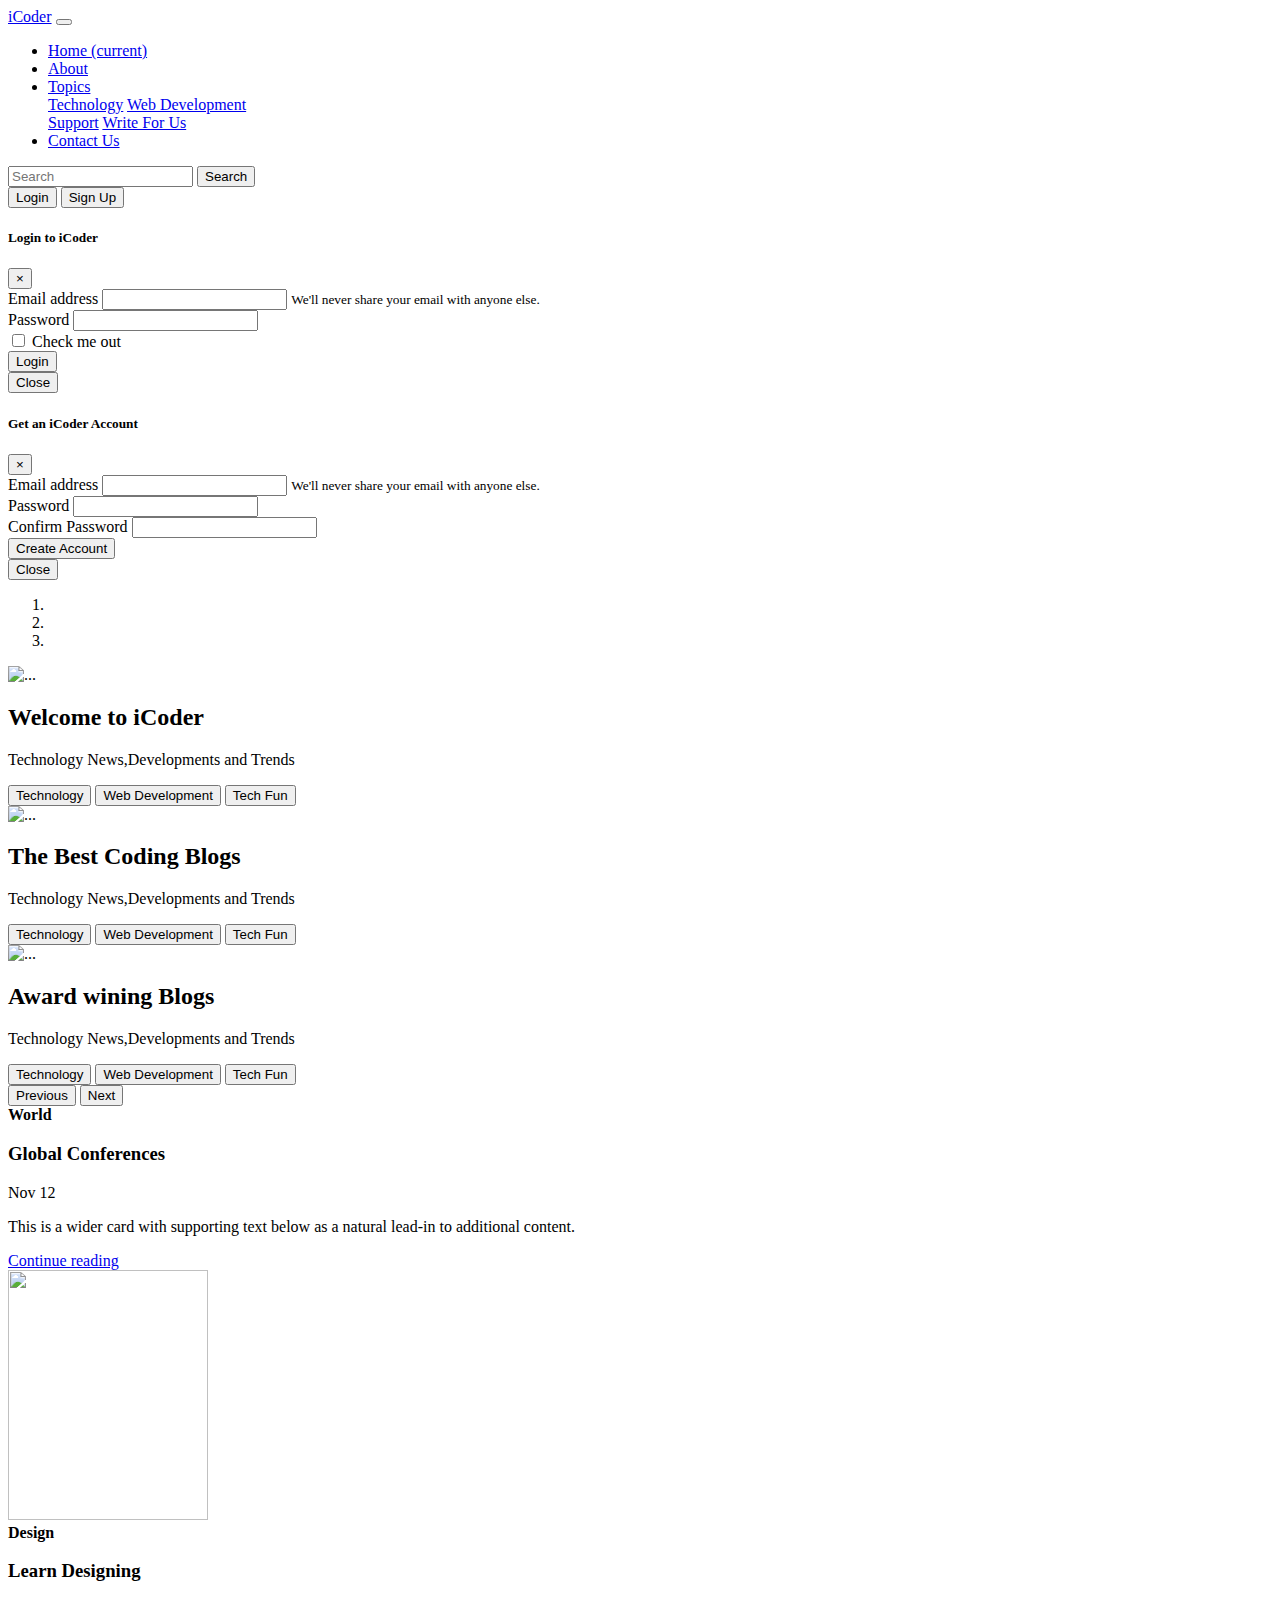
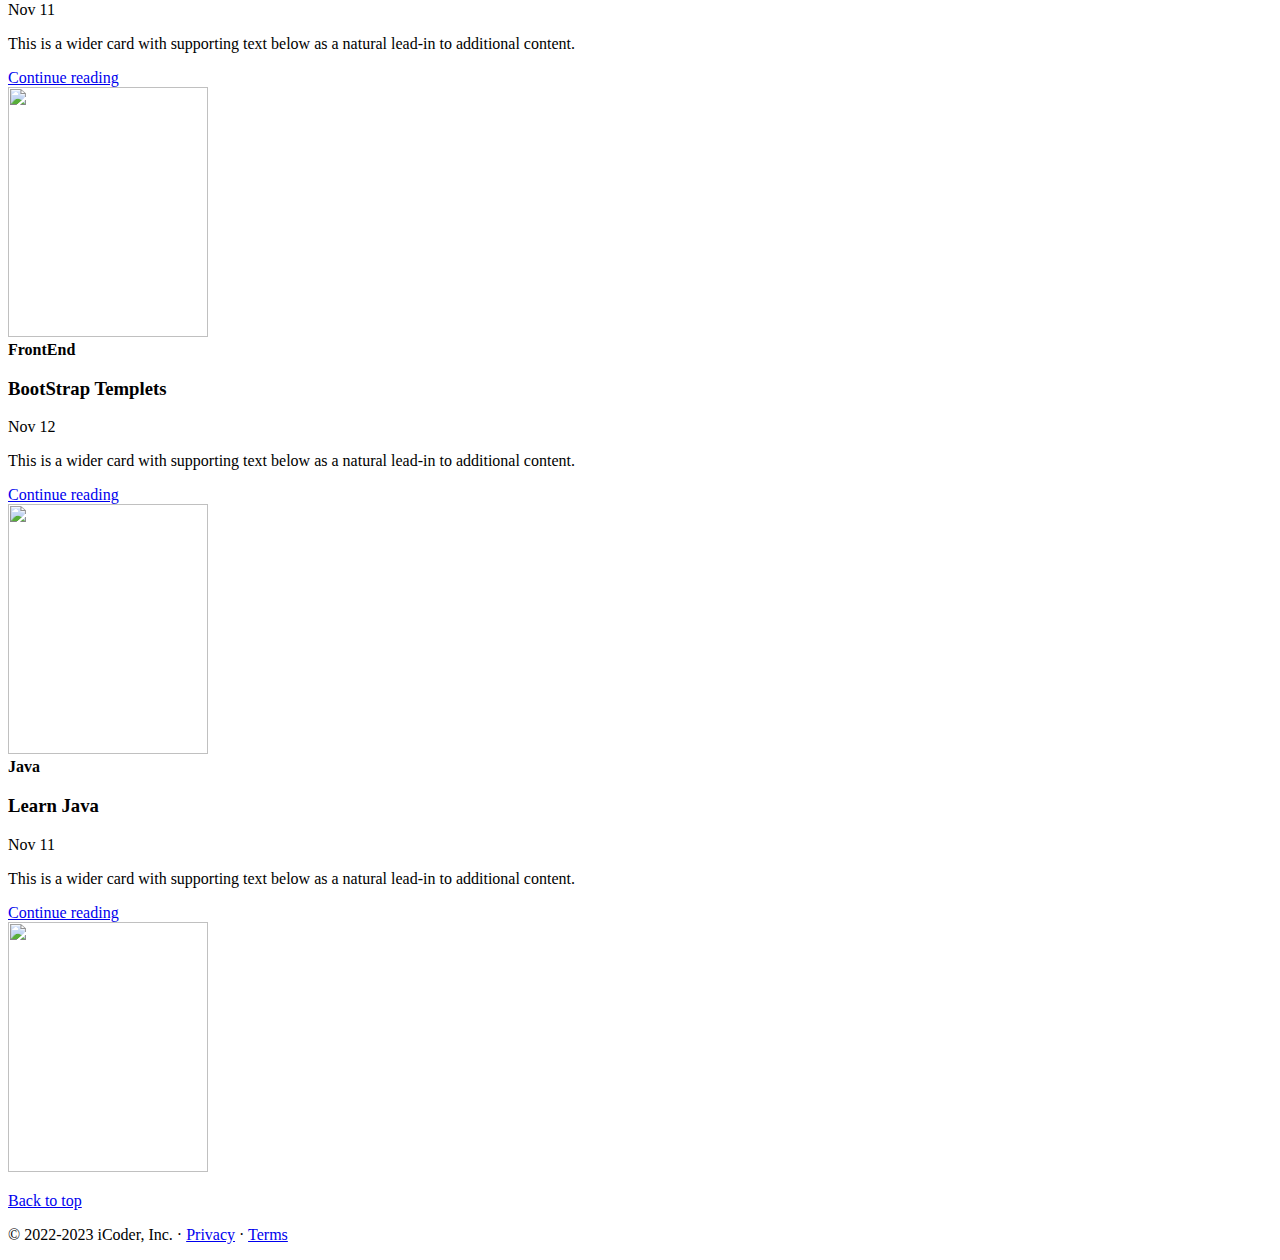
==== index.html @ b2fde4fb "initial commit" ====
<!doctype html>
<html lang="en">

<head>
    <!-- Required meta tags -->
    <meta charset="utf-8">
    <meta name="viewport" content="width=device-width, initial-scale=1, shrink-to-fit=no">

    <!-- Bootstrap CSS -->
    <link rel="stylesheet" href="https://cdn.jsdelivr.net/npm/bootstrap@4.6.1/dist/css/bootstrap.min.css"
        integrity="sha384-zCbKRCUGaJDkqS1kPbPd7TveP5iyJE0EjAuZQTgFLD2ylzuqKfdKlfG/eSrtxUkn" crossorigin="anonymous">

    <title>iCoder - Heaven for Programmaers</title>
</head>

<body>
    <nav class="navbar navbar-expand-lg navbar-dark bg-dark">
        <a class="navbar-brand" href="#">iCoder</a>
        <button class="navbar-toggler" type="button" data-toggle="collapse" data-target="#navbarSupportedContent"
            aria-controls="navbarSupportedContent" aria-expanded="false" aria-label="Toggle navigation">
            <span class="navbar-toggler-icon"></span>
        </button>

        <div class="collapse navbar-collapse" id="navbarSupportedContent">
            <ul class="navbar-nav mr-auto">
                <li class="nav-item active">
                    <a class="nav-link" href="/">Home <span class="sr-only">(current)</span></a>
                </li>
                <li class="nav-item">
                    <a class="nav-link" href="about.html">About</a>
                </li>
                <li class="nav-item dropdown">
                    <a class="nav-link dropdown-toggle" href="#" id="navbarDropdown" role="button"
                        data-toggle="dropdown" aria-expanded="false">
                        Topics
                    </a>
                    <div class="dropdown-menu" aria-labelledby="navbarDropdown">
                        <a class="dropdown-item" href="#">Technology</a>
                        <a class="dropdown-item" href="#">Web Development</a>
                        <div class="dropdown-divider"></div>
                        <a class="dropdown-item" href="#">Support</a>
                        <a class="dropdown-item" href="#">Write For Us</a>
                    </div>
                <li class="nav-item">
                    <a class="nav-link" href="contact.html">Contact Us</a>
                </li>
            </ul>
            <form class="form-inline my-2 my-lg-0">
                <input class="form-control mr-sm-2" type="search" placeholder="Search" aria-label="Search">
                <button class="btn btn-outline-success my-2 my-sm-0" type="submit">Search</button>
            </form>
            <div class="mx-2">
                <button class="btn btn-danger" data-toggle="modal" data-target="#loginModal">Login</button>
                <button class="btn btn-primary" data-toggle="modal" data-target="#signupModal">Sign Up</button>
            </div>
        </div>
    </nav>

    <!-- Login Modal -->
    <div class="modal fade" id="loginModal" tabindex="-1" aria-labelledby="exampleModalLabel" aria-hidden="true">
        <div class="modal-dialog">
            <div class="modal-content">
                <div class="modal-header">
                    <h5 class="modal-title" id="exampleModalLabel">Login to iCoder</h5>
                    <button type="button" class="close" data-dismiss="modal" aria-label="Close">
                        <span aria-hidden="true">&times;</span>
                    </button>
                </div>
                <div class="modal-body">
                    <form>
                        <div class="form-group">
                          <label for="exampleInputEmail1">Email address</label>
                          <input type="email" class="form-control" id="exampleInputEmail1" aria-describedby="emailHelp">
                          <small id="emailHelp" class="form-text text-muted">We'll never share your email with anyone else.</small>
                        </div>
                        <div class="form-group">
                          <label for="exampleInputPassword1">Password</label>
                          <input type="password" class="form-control" id="exampleInputPassword1">
                        </div>
                        <div class="form-group form-check">
                          <input type="checkbox" class="form-check-input" id="exampleCheck1">
                          <label class="form-check-label" for="exampleCheck1">Check me out</label>
                        </div>
                        <button type="submit" class="btn btn-primary">Login</button>
                      </form>
                </div>
                <div class="modal-footer">
                    <button type="button" class="btn btn-secondary" data-dismiss="modal">Close</button>
                    
                </div>
            </div>
        </div>
    </div>

    <!-- Sign Up Modal -->
    <div class="modal fade" id="signupModal" tabindex="-1" aria-labelledby="exampleModalLabel" aria-hidden="true">
        <div class="modal-dialog">
            <div class="modal-content">
                <div class="modal-header">
                    <h5 class="modal-title" id="signupModalLabel">Get an iCoder Account</h5>
                    <button type="button" class="close" data-dismiss="modal" aria-label="Close">
                        <span aria-hidden="true">&times;</span>
                    </button>
                </div>
                <div class="modal-body">
                    <form>
                        <div class="form-group">
                          <label for="exampleInputEmail1">Email address</label>
                          <input type="email" class="form-control" id="exampleInputEmail1" aria-describedby="emailHelp">
                          <small id="emailHelp" class="form-text text-muted">We'll never share your email with anyone else.</small>
                        </div>
                        <div class="form-group">
                          <label for="exampleInputPassword1">Password</label>
                          <input type="password" class="form-control" id="exampleInputPassword1">
                        </div>
                        <div class="form-group">
                            <label for="cexampleInputPassword1">Confirm Password</label>
                            <input type="password" class="form-control" id="cexampleInputPassword1">
                          </div>
                        <button type="submit" class="btn btn-primary">Create Account</button>
                      </form>
                </div>
                <div class="modal-footer">
                    <button type="button" class="btn btn-secondary" data-dismiss="modal">Close</button>
                </div>
            </div>
        </div>
    </div>
    <div id="carouselExampleCaptions" class="carousel slide carousel-fade" data-ride="carousel">
        <ol class="carousel-indicators">
            <li data-target="#carouselExampleCaptions" data-slide-to="0" class="active"></li>
            <li data-target="#carouselExampleCaptions" data-slide-to="1"></li>
            <li data-target="#carouselExampleCaptions" data-slide-to="2"></li>
        </ol>
        <div class="carousel-inner">
            <div class="carousel-item active">
                <img src="https://source.unsplash.com/1400x400/?technology,code" class="d-block w-100" alt="...">
                <div class="carousel-caption d-none d-md-block">
                    <h2>Welcome to iCoder</h2>
                    <p>Technology News,Developments and Trends</p>
                    <button class="btn btn-danger">Technology</button>
                    <button class="btn btn-primary">Web Development</button>
                    <button class="btn btn-success">Tech Fun</button>
                </div>
            </div>
            <div class="carousel-item">
                <img src="https://source.unsplash.com/1400x400/?coding,python" class="d-block w-100" alt="...">
                <div class="carousel-caption d-none d-md-block">
                    <h2>The Best Coding Blogs</h2>
                    <p>Technology News,Developments and Trends</p>
                    <button class="btn btn-danger">Technology</button>
                    <button class="btn btn-primary">Web Development</button>
                    <button class="btn btn-success">Tech Fun</button>
                </div>
            </div>
            <div class="carousel-item">
                <img src="https://source.unsplash.com/1400x400/?coding,java" class="d-block w-100" alt="...">
                <div class="carousel-caption d-none d-md-block">
                    <h2>Award wining Blogs</h2>
                    <p>Technology News,Developments and Trends</p>
                    <button class="btn btn-danger">Technology</button>
                    <button class="btn btn-primary">Web Development</button>
                    <button class="btn btn-success">Tech Fun</button>
                </div>
            </div>
        </div>
        <button class="carousel-control-prev" type="button" data-target="#carouselExampleCaptions" data-slide="prev">
            <span class="carousel-control-prev-icon" aria-hidden="true"></span>
            <span class="sr-only">Previous</span>
        </button>
        <button class="carousel-control-next" type="button" data-target="#carouselExampleCaptions" data-slide="next">
            <span class="carousel-control-next-icon" aria-hidden="true"></span>
            <span class="sr-only">Next</span>
        </button>
    </div>

    <div class="container my-4">
        <div class="row mb-2">
            <div class="col-md-6">
                <div
                    class="row no-gutters border rounded overflow-hidden flex-md-row mb-4 shadow-sm h-md-250 position-relative">
                    <div class="col p-4 d-flex flex-column position-static">
                        <strong class="d-inline-block mb-2 text-primary">World</strong>
                        <h3 class="mb-0">Global Conferences </h3>
                        <div class="mb-1 text-muted">Nov 12</div>
                        <p class="card-text mb-auto">This is a wider card with supporting text below as a natural
                            lead-in to additional content.</p>
                        <a href="#" class="stretched-link">Continue reading</a>
                    </div>
                    <div class="col-auto d-none d-lg-block">
                        <img class="bd-placeholder-img" width="200" height="250"
                            src="https://source.unsplash.com/600x400/?nature,water" alt="" srcset="">

                    </div>
                </div>
            </div>
            <div class="col-md-6">
                <div
                    class="row no-gutters border rounded overflow-hidden flex-md-row mb-4 shadow-sm h-md-250 position-relative">
                    <div class="col p-4 d-flex flex-column position-static">
                        <strong class="d-inline-block mb-2 text-success">Design</strong>
                        <h3 class="mb-0">Learn Designing</h3>
                        <div class="mb-1 text-muted">Nov 11</div>
                        <p class="mb-auto">This is a wider card with supporting text below as a natural lead-in to
                            additional content.</p>
                        <a href="#" class="stretched-link">Continue reading</a>
                    </div>
                    <div class="col-auto d-none d-lg-block">
                        <img class="bd-placeholder-img" width="200" height="250"
                            src="https://source.unsplash.com/600x400/?nature,stone" alt="" srcset="">

                    </div>
                </div>
            </div>
        </div>
        <div class="row mb-2">
            <div class="col-md-6">
                <div
                    class="row no-gutters border rounded overflow-hidden flex-md-row mb-4 shadow-sm h-md-250 position-relative">
                    <div class="col p-4 d-flex flex-column position-static">
                        <strong class="d-inline-block mb-2 text-danger">FrontEnd</strong>
                        <h3 class="mb-0">BootStrap Templets </h3>
                        <div class="mb-1 text-muted">Nov 12</div>
                        <p class="card-text mb-auto">This is a wider card with supporting text below as a natural
                            lead-in to additional content.</p>
                        <a href="#" class="stretched-link">Continue reading</a>
                    </div>
                    <div class="col-auto d-none d-lg-block">
                        <img class="bd-placeholder-img" width="200" height="250"
                            src="https://source.unsplash.com/600x400/?nature,tree" alt="" srcset="">

                    </div>
                </div>
            </div>
            <div class="col-md-6">
                <div
                    class="row no-gutters border rounded overflow-hidden flex-md-row mb-4 shadow-sm h-md-250 position-relative">
                    <div class="col p-4 d-flex flex-column position-static">
                        <strong class="d-inline-block mb-2 text-warning">Java</strong>
                        <h3 class="mb-0">Learn Java</h3>
                        <div class="mb-1 text-muted">Nov 11</div>
                        <p class="mb-auto">This is a wider card with supporting text below as a natural lead-in to
                            additional content.</p>
                        <a href="#" class="stretched-link">Continue reading</a>
                    </div>
                    <div class="col-auto d-none d-lg-block">
                        <img class="bd-placeholder-img" width="200" height="250"
                            src="https://source.unsplash.com/600x400/?nature,rain" alt="" srcset="">

                    </div>
                </div>
            </div>
        </div>
    </div>
    <footer class="container">
        <p class="float-right"><a href="#">Back to top</a></p>
        <p>© 2022-2023 iCoder, Inc. · <a href="#">Privacy</a> · <a href="#">Terms</a></p>
    </footer>

    <!-- Optional JavaScript; choose one of the two! -->

    <!-- Option 1: jQuery and Bootstrap Bundle (includes Popper) -->
    <script src="https://cdn.jsdelivr.net/npm/jquery@3.5.1/dist/jquery.slim.min.js"
        integrity="sha384-DfXdz2htPH0lsSSs5nCTpuj/zy4C+OGpamoFVy38MVBnE+IbbVYUew+OrCXaRkfj"
        crossorigin="anonymous"></script>
    <script src="https://cdn.jsdelivr.net/npm/bootstrap@4.6.1/dist/js/bootstrap.bundle.min.js"
        integrity="sha384-fQybjgWLrvvRgtW6bFlB7jaZrFsaBXjsOMm/tB9LTS58ONXgqbR9W8oWht/amnpF"
        crossorigin="anonymous"></script>
</body>

</html>
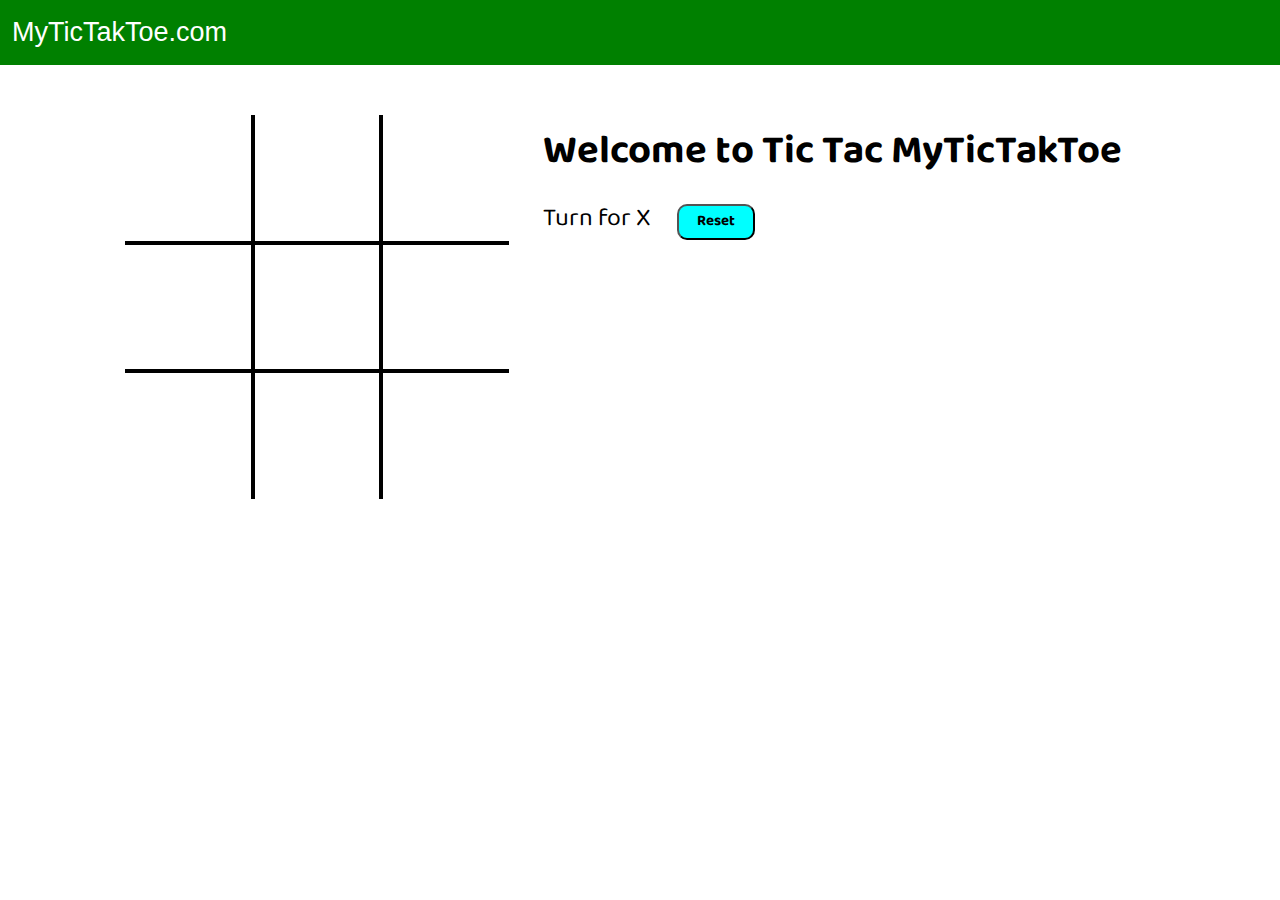
==== commit 1e3f5dba: "initial commit" ====
--- a/index.html
+++ b/index.html
@@ -1,271 +1,44 @@
-<!doctype html>
+<!DOCTYPE html>
 <html lang="en">
-
 <head>
-    <!-- Required meta tags -->
-    <meta charset="utf-8">
-    <meta name="viewport" content="width=device-width, initial-scale=1, shrink-to-fit=no">
-
-    <!-- Bootstrap CSS -->
-    <link rel="stylesheet" href="https://cdn.jsdelivr.net/npm/bootstrap@4.6.1/dist/css/bootstrap.min.css"
-        integrity="sha384-zCbKRCUGaJDkqS1kPbPd7TveP5iyJE0EjAuZQTgFLD2ylzuqKfdKlfG/eSrtxUkn" crossorigin="anonymous">
-
-    <title>iCoder - Heaven for Programmaers</title>
+    <meta charset="UTF-8">
+    <meta http-equiv="X-UA-Compatible" content="IE=edge">
+    <meta name="viewport" content="width=device-width, initial-scale=1.0">
+    <title>Tic Tac Toe</title>
+    <link rel="stylesheet" href="style.css">
 </head>
-
 <body>
-    <nav class="navbar navbar-expand-lg navbar-dark bg-dark">
-        <a class="navbar-brand" href="#">iCoder</a>
-        <button class="navbar-toggler" type="button" data-toggle="collapse" data-target="#navbarSupportedContent"
-            aria-controls="navbarSupportedContent" aria-expanded="false" aria-label="Toggle navigation">
-            <span class="navbar-toggler-icon"></span>
-        </button>
-
-        <div class="collapse navbar-collapse" id="navbarSupportedContent">
-            <ul class="navbar-nav mr-auto">
-                <li class="nav-item active">
-                    <a class="nav-link" href="/">Home <span class="sr-only">(current)</span></a>
-                </li>
-                <li class="nav-item">
-                    <a class="nav-link" href="about.html">About</a>
-                </li>
-                <li class="nav-item dropdown">
-                    <a class="nav-link dropdown-toggle" href="#" id="navbarDropdown" role="button"
-                        data-toggle="dropdown" aria-expanded="false">
-                        Topics
-                    </a>
-                    <div class="dropdown-menu" aria-labelledby="navbarDropdown">
-                        <a class="dropdown-item" href="#">Technology</a>
-                        <a class="dropdown-item" href="#">Web Development</a>
-                        <div class="dropdown-divider"></div>
-                        <a class="dropdown-item" href="#">Support</a>
-                        <a class="dropdown-item" href="#">Write For Us</a>
-                    </div>
-                <li class="nav-item">
-                    <a class="nav-link" href="contact.html">Contact Us</a>
-                </li>
-            </ul>
-            <form class="form-inline my-2 my-lg-0">
-                <input class="form-control mr-sm-2" type="search" placeholder="Search" aria-label="Search">
-                <button class="btn btn-outline-success my-2 my-sm-0" type="submit">Search</button>
-            </form>
-            <div class="mx-2">
-                <button class="btn btn-danger" data-toggle="modal" data-target="#loginModal">Login</button>
-                <button class="btn btn-primary" data-toggle="modal" data-target="#signupModal">Sign Up</button>
-            </div>
-        </div>
+    <nav>
+        <ul>
+            <li>MyTicTakToe.com</li>
+        </ul>
     </nav>
 
-    <!-- Login Modal -->
-    <div class="modal fade" id="loginModal" tabindex="-1" aria-labelledby="exampleModalLabel" aria-hidden="true">
-        <div class="modal-dialog">
-            <div class="modal-content">
-                <div class="modal-header">
-                    <h5 class="modal-title" id="exampleModalLabel">Login to iCoder</h5>
-                    <button type="button" class="close" data-dismiss="modal" aria-label="Close">
-                        <span aria-hidden="true">&times;</span>
-                    </button>
-                </div>
-                <div class="modal-body">
-                    <form>
-                        <div class="form-group">
-                          <label for="exampleInputEmail1">Email address</label>
-                          <input type="email" class="form-control" id="exampleInputEmail1" aria-describedby="emailHelp">
-                          <small id="emailHelp" class="form-text text-muted">We'll never share your email with anyone else.</small>
-                        </div>
-                        <div class="form-group">
-                          <label for="exampleInputPassword1">Password</label>
-                          <input type="password" class="form-control" id="exampleInputPassword1">
-                        </div>
-                        <div class="form-group form-check">
-                          <input type="checkbox" class="form-check-input" id="exampleCheck1">
-                          <label class="form-check-label" for="exampleCheck1">Check me out</label>
-                        </div>
-                        <button type="submit" class="btn btn-primary">Login</button>
-                      </form>
-                </div>
-                <div class="modal-footer">
-                    <button type="button" class="btn btn-secondary" data-dismiss="modal">Close</button>
-                    
-                </div>
+    <div class="gameContainer">
+    
+        <div class="container">
+            <div class="line"></div>
+            <div class="box bt-0 bl-0"><span class="boxtext"></span></div>
+            <div class="box bt-0"><span class="boxtext"></span></div>
+            <div class="box bt-0 br-0"><span class="boxtext"></span></div>
+            <div class="box bl-0"><span class="boxtext"></span></div>
+            <div class="box"><span class="boxtext"></span></div>
+            <div class="box br-0"><span class="boxtext"></span></div>
+            <div class="box bl-0 bb-0"><span class="boxtext"></span></div>
+            <div class="box bb-0"><span class="boxtext"></span></div>
+            <div class="box bb-0 br-0"><span class="boxtext"></span></div>
+        </div>
+        <div class="gameInfo">
+            <h1>Welcome to Tic Tac MyTicTakToe</h1>
+            <div>
+                <span class="info">Turn for X</span>
+                <button id="reset">Reset</button>
+            </div>
+            <div class="imgbox">
+                <img src="download.jpeg" alt="">
             </div>
         </div>
     </div>
-
-    <!-- Sign Up Modal -->
-    <div class="modal fade" id="signupModal" tabindex="-1" aria-labelledby="exampleModalLabel" aria-hidden="true">
-        <div class="modal-dialog">
-            <div class="modal-content">
-                <div class="modal-header">
-                    <h5 class="modal-title" id="signupModalLabel">Get an iCoder Account</h5>
-                    <button type="button" class="close" data-dismiss="modal" aria-label="Close">
-                        <span aria-hidden="true">&times;</span>
-                    </button>
-                </div>
-                <div class="modal-body">
-                    <form>
-                        <div class="form-group">
-                          <label for="exampleInputEmail1">Email address</label>
-                          <input type="email" class="form-control" id="exampleInputEmail1" aria-describedby="emailHelp">
-                          <small id="emailHelp" class="form-text text-muted">We'll never share your email with anyone else.</small>
-                        </div>
-                        <div class="form-group">
-                          <label for="exampleInputPassword1">Password</label>
-                          <input type="password" class="form-control" id="exampleInputPassword1">
-                        </div>
-                        <div class="form-group">
-                            <label for="cexampleInputPassword1">Confirm Password</label>
-                            <input type="password" class="form-control" id="cexampleInputPassword1">
-                          </div>
-                        <button type="submit" class="btn btn-primary">Create Account</button>
-                      </form>
-                </div>
-                <div class="modal-footer">
-                    <button type="button" class="btn btn-secondary" data-dismiss="modal">Close</button>
-                </div>
-            </div>
-        </div>
-    </div>
-    <div id="carouselExampleCaptions" class="carousel slide carousel-fade" data-ride="carousel">
-        <ol class="carousel-indicators">
-            <li data-target="#carouselExampleCaptions" data-slide-to="0" class="active"></li>
-            <li data-target="#carouselExampleCaptions" data-slide-to="1"></li>
-            <li data-target="#carouselExampleCaptions" data-slide-to="2"></li>
-        </ol>
-        <div class="carousel-inner">
-            <div class="carousel-item active">
-                <img src="https://source.unsplash.com/1400x400/?technology,code" class="d-block w-100" alt="...">
-                <div class="carousel-caption d-none d-md-block">
-                    <h2>Welcome to iCoder</h2>
-                    <p>Technology News,Developments and Trends</p>
-                    <button class="btn btn-danger">Technology</button>
-                    <button class="btn btn-primary">Web Development</button>
-                    <button class="btn btn-success">Tech Fun</button>
-                </div>
-            </div>
-            <div class="carousel-item">
-                <img src="https://source.unsplash.com/1400x400/?coding,python" class="d-block w-100" alt="...">
-                <div class="carousel-caption d-none d-md-block">
-                    <h2>The Best Coding Blogs</h2>
-                    <p>Technology News,Developments and Trends</p>
-                    <button class="btn btn-danger">Technology</button>
-                    <button class="btn btn-primary">Web Development</button>
-                    <button class="btn btn-success">Tech Fun</button>
-                </div>
-            </div>
-            <div class="carousel-item">
-                <img src="https://source.unsplash.com/1400x400/?coding,java" class="d-block w-100" alt="...">
-                <div class="carousel-caption d-none d-md-block">
-                    <h2>Award wining Blogs</h2>
-                    <p>Technology News,Developments and Trends</p>
-                    <button class="btn btn-danger">Technology</button>
-                    <button class="btn btn-primary">Web Development</button>
-                    <button class="btn btn-success">Tech Fun</button>
-                </div>
-            </div>
-        </div>
-        <button class="carousel-control-prev" type="button" data-target="#carouselExampleCaptions" data-slide="prev">
-            <span class="carousel-control-prev-icon" aria-hidden="true"></span>
-            <span class="sr-only">Previous</span>
-        </button>
-        <button class="carousel-control-next" type="button" data-target="#carouselExampleCaptions" data-slide="next">
-            <span class="carousel-control-next-icon" aria-hidden="true"></span>
-            <span class="sr-only">Next</span>
-        </button>
-    </div>
-
-    <div class="container my-4">
-        <div class="row mb-2">
-            <div class="col-md-6">
-                <div
-                    class="row no-gutters border rounded overflow-hidden flex-md-row mb-4 shadow-sm h-md-250 position-relative">
-                    <div class="col p-4 d-flex flex-column position-static">
-                        <strong class="d-inline-block mb-2 text-primary">World</strong>
-                        <h3 class="mb-0">Global Conferences </h3>
-                        <div class="mb-1 text-muted">Nov 12</div>
-                        <p class="card-text mb-auto">This is a wider card with supporting text below as a natural
-                            lead-in to additional content.</p>
-                        <a href="#" class="stretched-link">Continue reading</a>
-                    </div>
-                    <div class="col-auto d-none d-lg-block">
-                        <img class="bd-placeholder-img" width="200" height="250"
-                            src="https://source.unsplash.com/600x400/?nature,water" alt="" srcset="">
-
-                    </div>
-                </div>
-            </div>
-            <div class="col-md-6">
-                <div
-                    class="row no-gutters border rounded overflow-hidden flex-md-row mb-4 shadow-sm h-md-250 position-relative">
-                    <div class="col p-4 d-flex flex-column position-static">
-                        <strong class="d-inline-block mb-2 text-success">Design</strong>
-                        <h3 class="mb-0">Learn Designing</h3>
-                        <div class="mb-1 text-muted">Nov 11</div>
-                        <p class="mb-auto">This is a wider card with supporting text below as a natural lead-in to
-                            additional content.</p>
-                        <a href="#" class="stretched-link">Continue reading</a>
-                    </div>
-                    <div class="col-auto d-none d-lg-block">
-                        <img class="bd-placeholder-img" width="200" height="250"
-                            src="https://source.unsplash.com/600x400/?nature,stone" alt="" srcset="">
-
-                    </div>
-                </div>
-            </div>
-        </div>
-        <div class="row mb-2">
-            <div class="col-md-6">
-                <div
-                    class="row no-gutters border rounded overflow-hidden flex-md-row mb-4 shadow-sm h-md-250 position-relative">
-                    <div class="col p-4 d-flex flex-column position-static">
-                        <strong class="d-inline-block mb-2 text-danger">FrontEnd</strong>
-                        <h3 class="mb-0">BootStrap Templets </h3>
-                        <div class="mb-1 text-muted">Nov 12</div>
-                        <p class="card-text mb-auto">This is a wider card with supporting text below as a natural
-                            lead-in to additional content.</p>
-                        <a href="#" class="stretched-link">Continue reading</a>
-                    </div>
-                    <div class="col-auto d-none d-lg-block">
-                        <img class="bd-placeholder-img" width="200" height="250"
-                            src="https://source.unsplash.com/600x400/?nature,tree" alt="" srcset="">
-
-                    </div>
-                </div>
-            </div>
-            <div class="col-md-6">
-                <div
-                    class="row no-gutters border rounded overflow-hidden flex-md-row mb-4 shadow-sm h-md-250 position-relative">
-                    <div class="col p-4 d-flex flex-column position-static">
-                        <strong class="d-inline-block mb-2 text-warning">Java</strong>
-                        <h3 class="mb-0">Learn Java</h3>
-                        <div class="mb-1 text-muted">Nov 11</div>
-                        <p class="mb-auto">This is a wider card with supporting text below as a natural lead-in to
-                            additional content.</p>
-                        <a href="#" class="stretched-link">Continue reading</a>
-                    </div>
-                    <div class="col-auto d-none d-lg-block">
-                        <img class="bd-placeholder-img" width="200" height="250"
-                            src="https://source.unsplash.com/600x400/?nature,rain" alt="" srcset="">
-
-                    </div>
-                </div>
-            </div>
-        </div>
-    </div>
-    <footer class="container">
-        <p class="float-right"><a href="#">Back to top</a></p>
-        <p>© 2022-2023 iCoder, Inc. · <a href="#">Privacy</a> · <a href="#">Terms</a></p>
-    </footer>
-
-    <!-- Optional JavaScript; choose one of the two! -->
-
-    <!-- Option 1: jQuery and Bootstrap Bundle (includes Popper) -->
-    <script src="https://cdn.jsdelivr.net/npm/jquery@3.5.1/dist/jquery.slim.min.js"
-        integrity="sha384-DfXdz2htPH0lsSSs5nCTpuj/zy4C+OGpamoFVy38MVBnE+IbbVYUew+OrCXaRkfj"
-        crossorigin="anonymous"></script>
-    <script src="https://cdn.jsdelivr.net/npm/bootstrap@4.6.1/dist/js/bootstrap.bundle.min.js"
-        integrity="sha384-fQybjgWLrvvRgtW6bFlB7jaZrFsaBXjsOMm/tB9LTS58ONXgqbR9W8oWht/amnpF"
-        crossorigin="anonymous"></script>
+    <script src="script.js"></script>
 </body>
-
 </html>--- a/style.css
+++ b/style.css
@@ -0,0 +1,122 @@
+@import url('https://fonts.googleapis.com/css2?family=Baloo+Bhaina+2&display=swap');
+*{
+    margin: 0;
+    padding: 0;
+}
+
+nav{
+    background-color: green;
+    color:white;
+    height: 65px;
+    font-size: 27px;
+    display:flex;
+    align-items: center;
+    padding: 0 12px;
+    font-family: 'Roboto', sans-serif;
+}
+
+nav ul{
+    list-style-type: none;
+}
+
+.gameContainer{
+/* background-color: yellow; */
+display: flex;
+justify-content: center;
+margin-top: 50px;
+}
+
+.container{
+display: grid;
+grid-template-rows: repeat(3, 10vw);
+grid-template-columns: repeat(3, 10vw);
+font-family: 'Roboto', sans-serif;
+position: relative;
+}
+
+.box{
+    border: 2px solid black;
+    font-size: 8vw;
+    cursor: pointer;
+    display:flex;
+    justify-content: center;
+    align-items: center;
+}
+
+.box:hover{
+    background-color: rgb(153, 123, 190);
+}
+
+.info{
+    font-size: 25px;
+}
+
+.gameInfo{
+    padding: 0 34px;
+    font-family: 'Baloo Bhaina 2', cursive;
+}
+
+.gameInfo h1{
+    font-size: 2.5rem;
+}
+
+.imgbox img{
+    width: 0;
+    transition: width is ease-in-out;
+}
+
+.br-0{
+    border-right: 0;
+}
+.bl-0{
+    border-left: 0;
+}
+.bt-0{
+   border-top: 0;
+}
+
+.bb-0{
+    border-bottom: 0;
+ }
+
+ #reset{
+     margin:0 23px;
+     padding: 1px 18px ;
+     background-color: aqua;
+     border-radius: 10px;
+     cursor: pointer;
+     font-family: 'Baloo Bhaina 2', cursive;
+     font-size:15px;
+     font-weight: bolder;
+
+ }
+
+ .line{
+     background-color: black;
+     height: 3px;
+     width: 0;
+     position: absolute;
+     background-color: red;
+     transition: width 1s ease-in-out;
+ }
+
+ @media screen and (max-width: 950px)
+ {
+  /* #contents{
+      width:90%
+    } */
+    .gameContainer{
+        flex-wrap: wrap;
+    }
+    .gameInfo{
+        margin-top: 34px;
+    }
+    .gameInfo h1{
+        font-size: 1.5rem;
+    }
+    .container{
+        /* display: grid; */
+        grid-template-rows: repeat(3,20vw);
+        grid-template-columns: repeat(3,20vw);
+    }
+ }